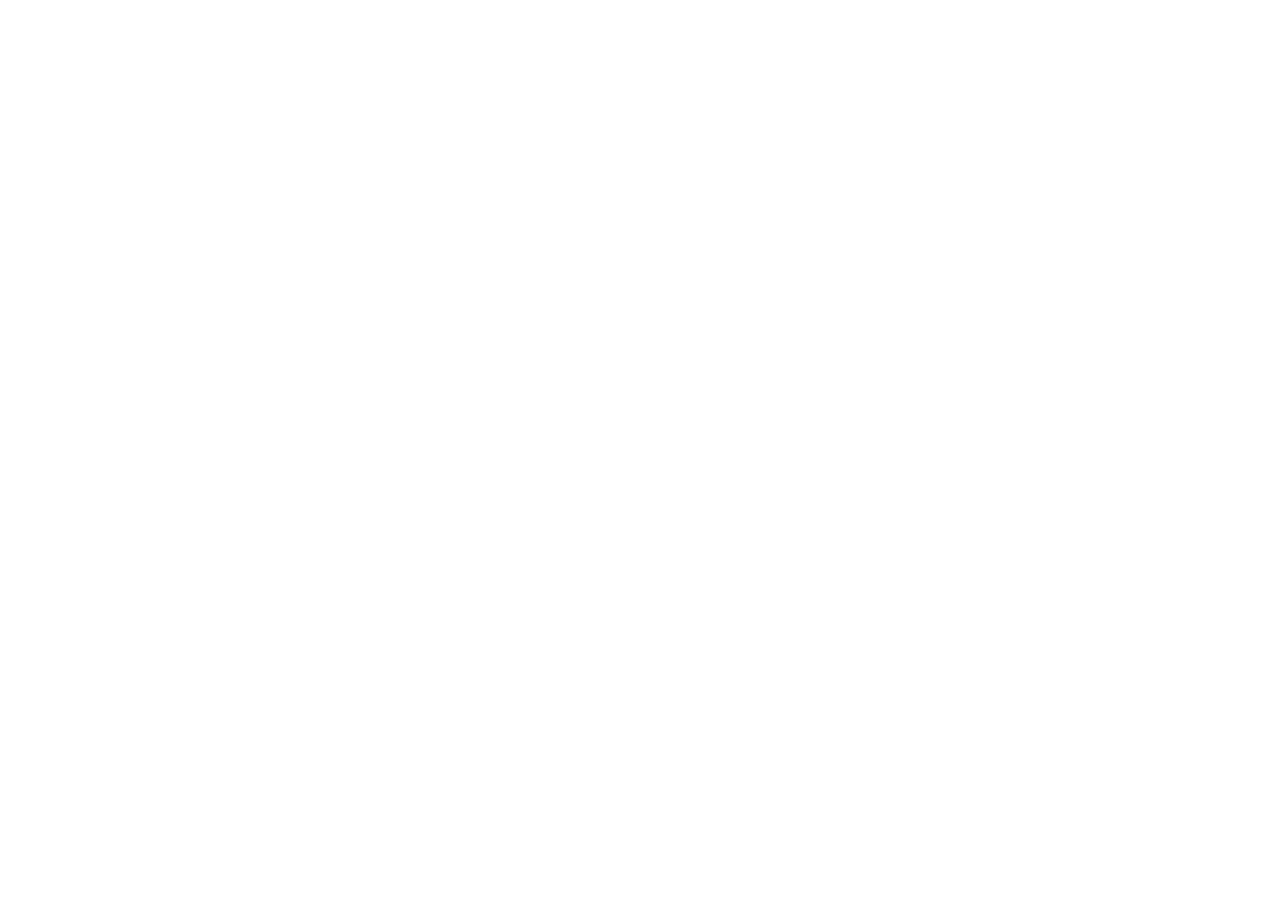
==== index.html @ 8aca9610 "Add files via upload" ====
<!DOCTYPE html>
<html lang="nl">
	
<head>
	<meta charset="UTF-8">
	<meta name="author" content="Aminata Laureys">
	<meta name="viewport" content="width=device-width, initial-scale=1">
	
	<title></title>
	
	<link href="styles/style.css" rel="stylesheet">
	<link rel="icon" type="image/svg+xml" href="images/favicon.svg">
</head>

<body>
	<h1></h1>

	<script defer src="scripts/script.js"></script>
</body>
	
</html>
---- styles/style.css ----
/**************/
/* CSS REMEDY */
/**************/
*, *::after, *::before {
  box-sizing:border-box;  
}






/*********************/
/* CUSTOM PROPERTIES */
/*********************/
:root {
	/* startje */
	--color-text:#111;
	--color-background:#eee;
}





/****************/
/* JOUW STYLING */
/****************/

/* jouw code */
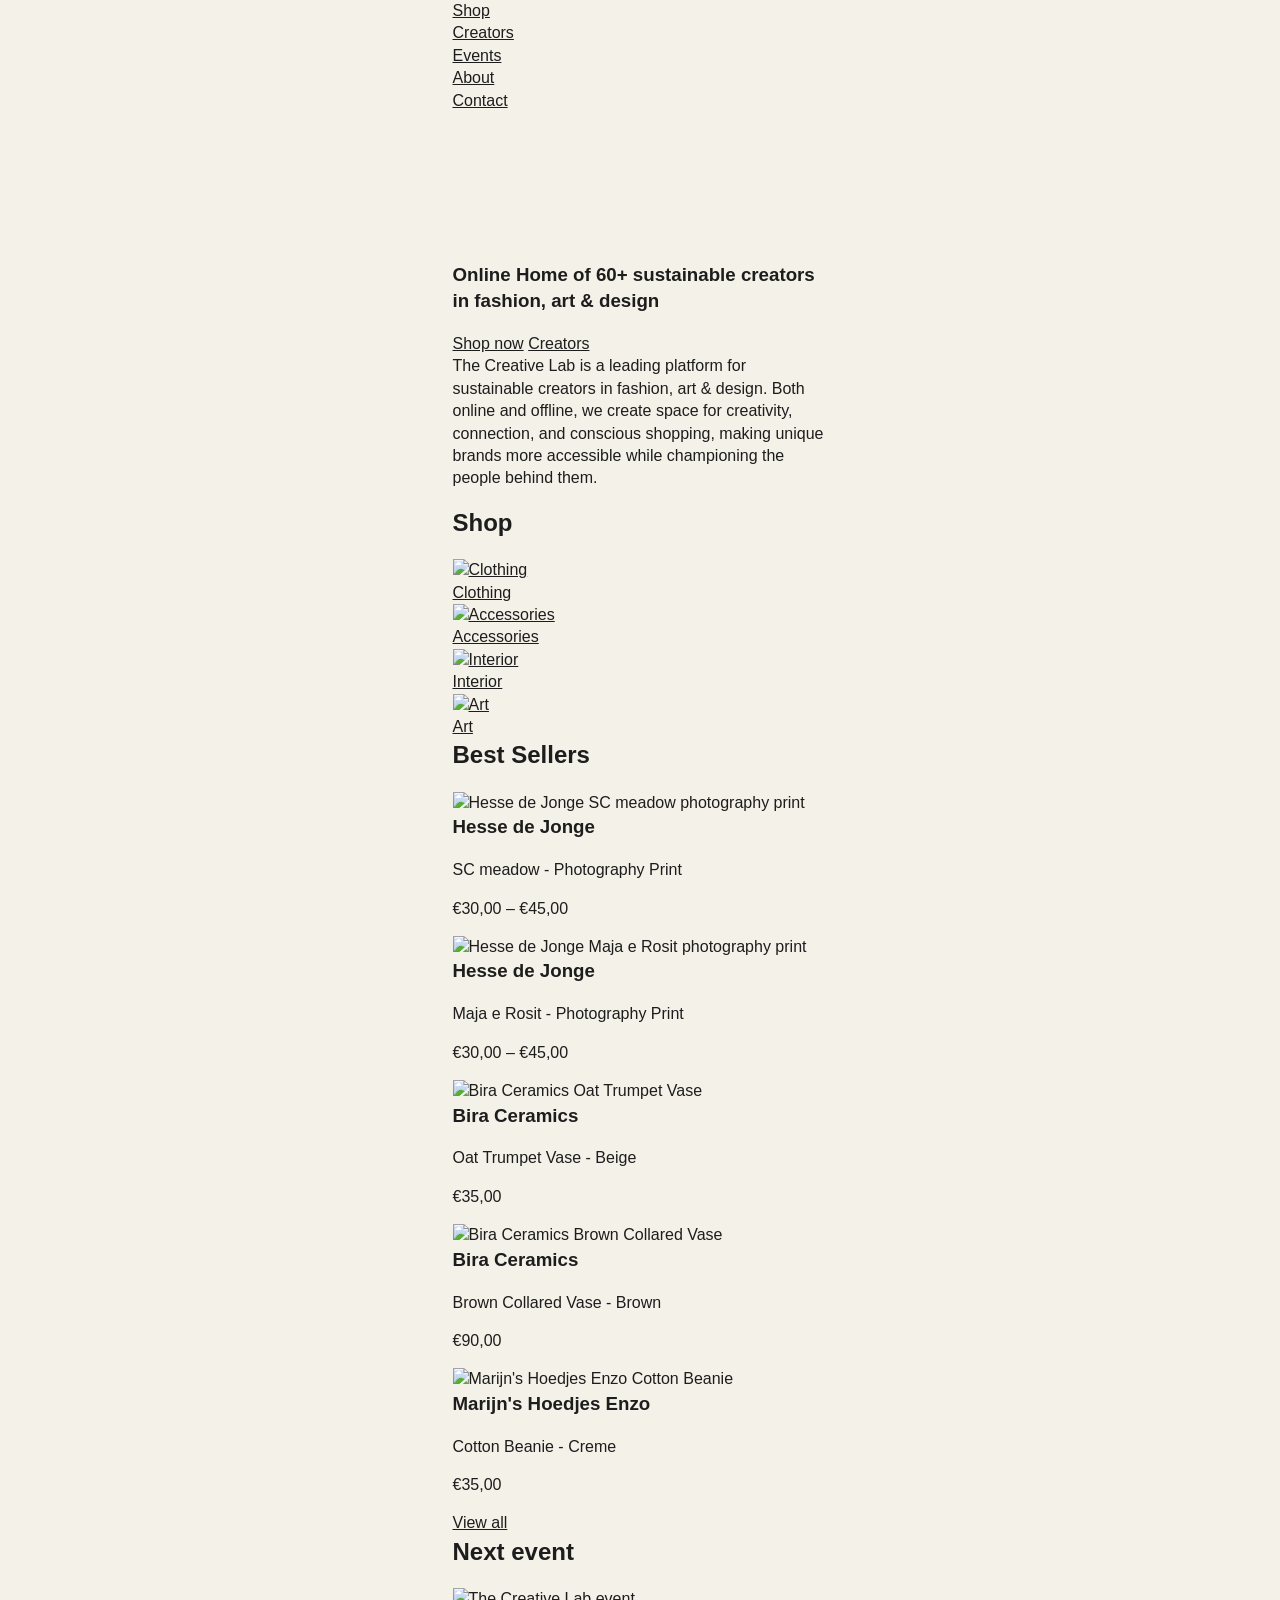
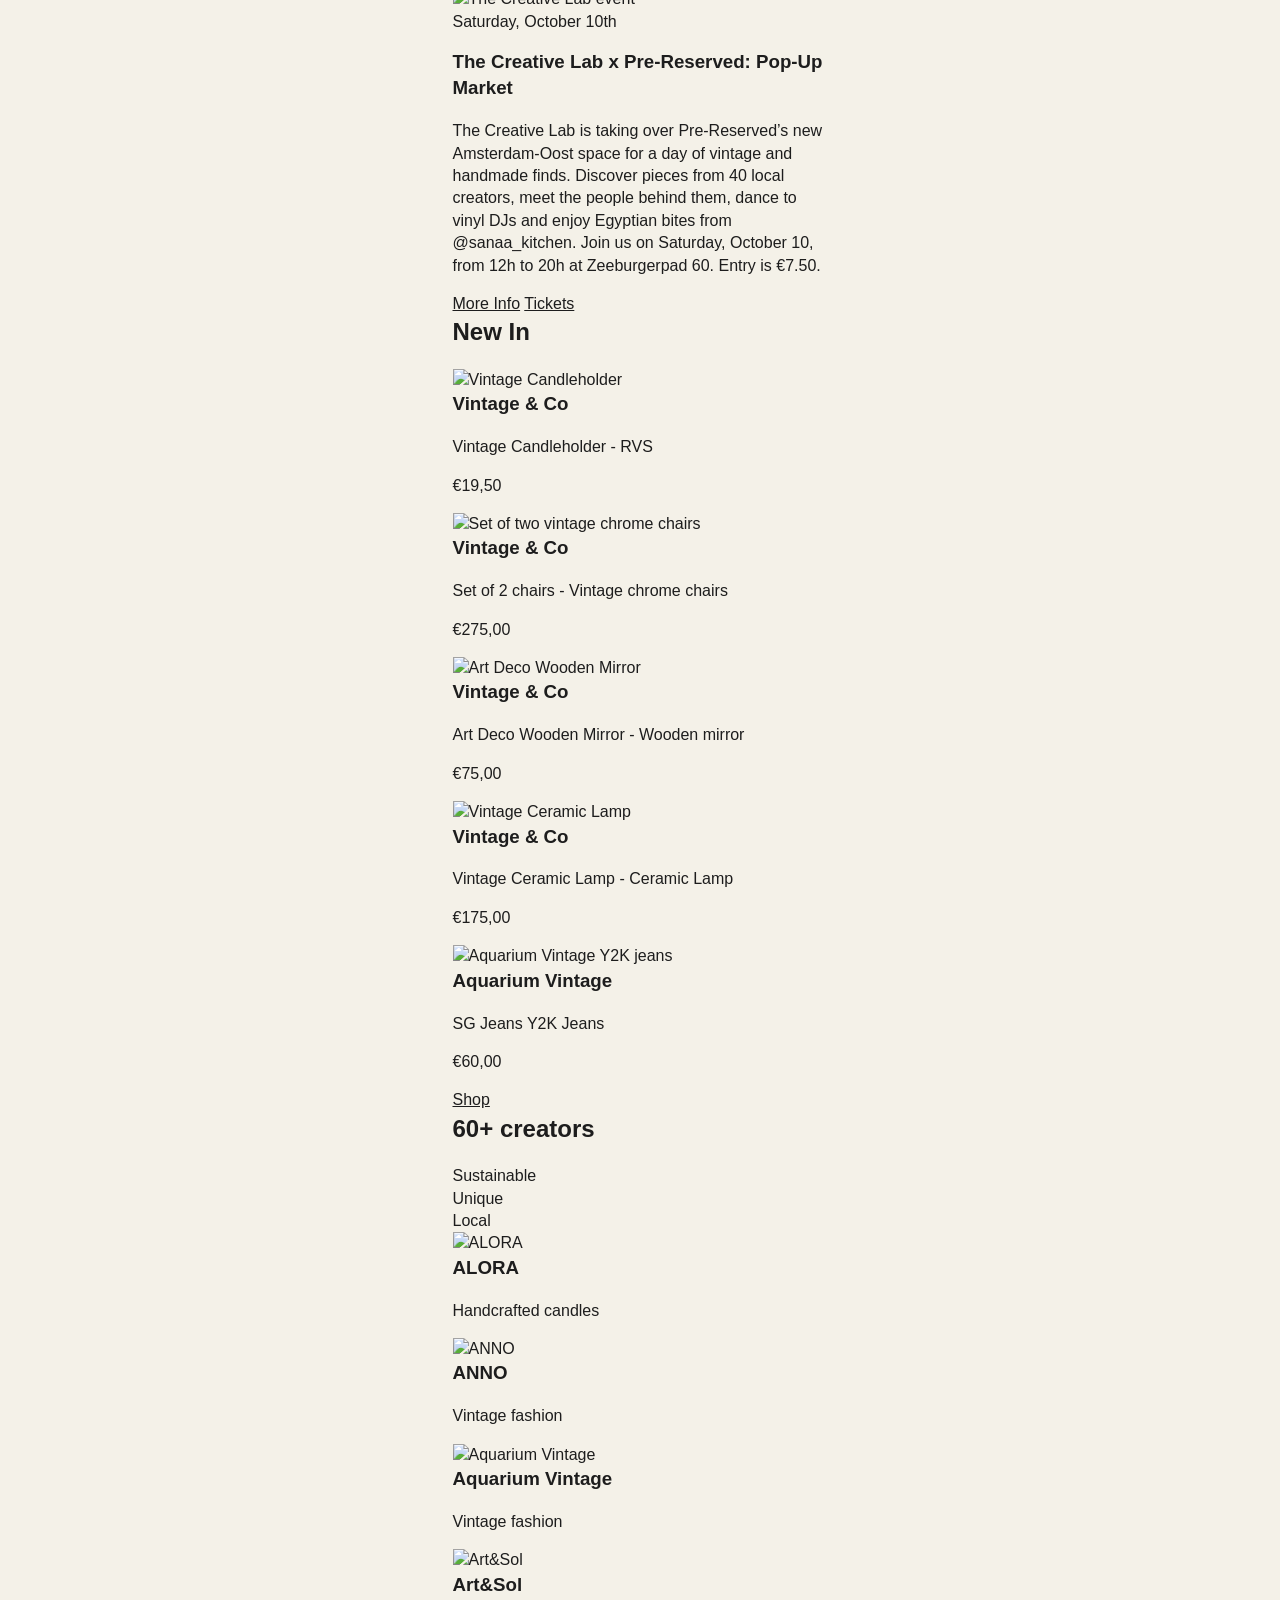
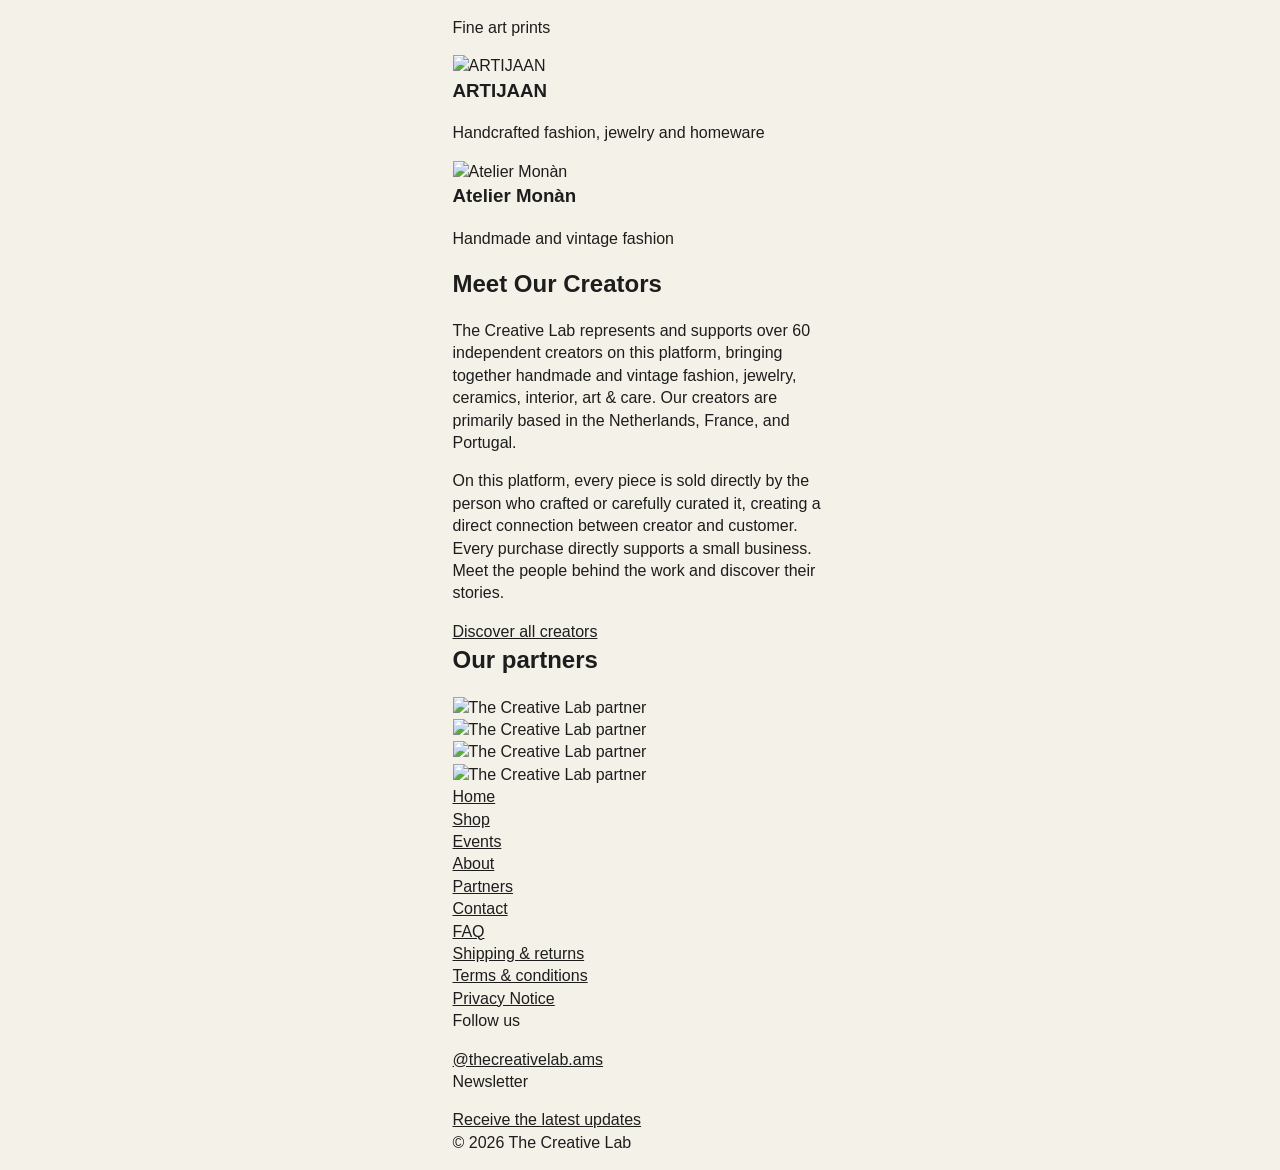
==== commit 58bed6b4: "Add files via upload" ====
--- a/index.html
+++ b/index.html
@@ -1,21 +1,372 @@
 <!DOCTYPE html>
-<html lang="nl">
-	
+<html lang="en">
+
 <head>
-	<meta charset="UTF-8">
-	<meta name="author" content="Aminata Laureys">
-	<meta name="viewport" content="width=device-width, initial-scale=1">
-	
-	<title></title>
-	
-	<link href="styles/style.css" rel="stylesheet">
-	<link rel="icon" type="image/svg+xml" href="images/favicon.svg">
+    <meta charset="UTF-8">
+    <meta name="viewport" content="width=device-width, initial-scale=1.0">
+
+    <title>The Creative Lab</title>
+
+    <link rel="stylesheet" href="styles/style.css">
 </head>
 
 <body>
-	<h1></h1>
-
-	<script defer src="scripts/script.js"></script>
+
+    <header>
+
+        <nav>
+            <ul>
+                <li><a href="#">Shop</a></li>
+                <li><a href="#">Creators</a></li>
+                <li><a href="#">Events</a></li>
+                <li><a href="#">About</a></li>
+                <li><a href="#">Contact</a></li>
+            </ul>
+        </nav>
+
+    </header>
+
+
+    <main>
+
+        <section>
+
+            <video autoplay muted loop>
+                <source src="images/hero.mp4" type="video/mp4">
+            </video>
+
+            <article>
+
+                <h1>
+                    Online Home of 60+ sustainable creators in fashion, art & design
+                </h1>
+
+                <a href="#">Shop now</a>
+                <a href="#">Creators</a>
+
+            </article>
+
+        </section>
+
+        <section>
+
+            <p>
+                The Creative Lab is a leading platform for sustainable creators
+                in fashion, art & design. Both online and offline, we create
+                space for creativity, connection, and conscious shopping,
+                making unique brands more accessible while championing the
+                people behind them.
+            </p>
+
+        </section>
+
+        <section>
+
+            <h2>Shop</h2>
+
+            <ul>
+
+                <li>
+                    <a href="#">
+                        <img src="images/clothing.jpg" alt="Clothing">
+                        <span>Clothing</span>
+                    </a>
+                </li>
+
+                <li>
+                    <a href="#">
+                        <img src="images/accessories.jpg" alt="Accessories">
+                        <span>Accessories</span>
+                    </a>
+                </li>
+
+                <li>
+                    <a href="#">
+                        <img src="images/interior.jpg" alt="Interior">
+                        <span>Interior</span>
+                    </a>
+                </li>
+
+                <li>
+                    <a href="#">
+                        <img src="images/art.jpg" alt="Art">
+                        <span>Art</span>
+                    </a>
+                </li>
+
+            </ul>
+
+        </section>
+
+        <section>
+
+            <h2>Best Sellers</h2>
+
+            <ul>
+
+                <li>
+                    <img src="images/product1.jpg" alt="Hesse de Jonge SC meadow photography print">
+                    <h3>Hesse de Jonge</h3>
+                    <p>SC meadow - Photography Print</p>
+                    <p>€30,00 – €45,00</p>
+                </li>
+
+                <li>
+                    <img src="images/product2.jpg" alt="Hesse de Jonge Maja e Rosit photography print">
+                    <h3>Hesse de Jonge</h3>
+                    <p>Maja e Rosit - Photography Print</p>
+                    <p>€30,00 – €45,00</p>
+                </li>
+
+                <li>
+                    <img src="images/product3.jpg" alt="Bira Ceramics Oat Trumpet Vase">
+                    <h3>Bira Ceramics</h3>
+                    <p>Oat Trumpet Vase - Beige</p>
+                    <p>€35,00</p>
+                </li>
+
+                <li>
+                    <img src="images/product4.jpg" alt="Bira Ceramics Brown Collared Vase">
+                    <h3>Bira Ceramics</h3>
+                    <p>Brown Collared Vase - Brown</p>
+                    <p>€90,00</p>
+                </li>
+
+                <li>
+                    <img src="images/product5.jpg" alt="Marijn's Hoedjes Enzo Cotton Beanie">
+                    <h3>Marijn's Hoedjes Enzo</h3>
+                    <p>Cotton Beanie - Creme</p>
+                    <p>€35,00</p>
+                </li>
+
+            </ul>
+
+            <a href="#">View all</a>
+
+        </section>
+
+        <section>
+
+            <h2>Next event</h2>
+
+            <figure>
+                <img src="images/event.jpg" alt="The Creative Lab event">
+            </figure>
+
+            <article>
+
+                <p>Saturday, October 10th</p>
+
+                <h3>
+                    The Creative Lab x Pre-Reserved: Pop-Up Market
+                </h3>
+
+                <p>
+                    The Creative Lab is taking over Pre-Reserved’s new
+                    Amsterdam-Oost space for a day of vintage and handmade
+                    finds. Discover pieces from 40 local creators, meet the
+                    people behind them, dance to vinyl DJs and enjoy Egyptian
+                    bites from @sanaa_kitchen. Join us on Saturday, October 10,
+                    from 12h to 20h at Zeeburgerpad 60. Entry is €7.50.
+                </p>
+
+                <a href="#">More Info</a>
+                <a href="#">Tickets</a>
+
+            </article>
+
+        </section>
+
+
+        <section>
+
+            <h2>New In</h2>
+
+            <ul>
+
+                <li>
+                    <img src="images/new1.jpg" alt="Vintage Candleholder">
+                    <h3>Vintage & Co</h3>
+                    <p>Vintage Candleholder - RVS</p>
+                    <p>€19,50</p>
+                </li>
+
+                <li>
+                    <img src="images/new2.jpg" alt="Set of two vintage chrome chairs">
+                    <h3>Vintage & Co</h3>
+                    <p>Set of 2 chairs - Vintage chrome chairs</p>
+                    <p>€275,00</p>
+                </li>
+
+                <li>
+                    <img src="images/new3.jpg" alt="Art Deco Wooden Mirror">
+                    <h3>Vintage & Co</h3>
+                    <p>Art Deco Wooden Mirror - Wooden mirror</p>
+                    <p>€75,00</p>
+                </li>
+
+                <li>
+                    <img src="images/new4.jpg" alt="Vintage Ceramic Lamp">
+                    <h3>Vintage & Co</h3>
+                    <p>Vintage Ceramic Lamp - Ceramic Lamp</p>
+                    <p>€175,00</p>
+                </li>
+
+                <li>
+                    <img src="images/new5.jpg" alt="Aquarium Vintage Y2K jeans">
+                    <h3>Aquarium Vintage</h3>
+                    <p>SG Jeans Y2K Jeans</p>
+                    <p>€60,00</p>
+                </li>
+
+            </ul>
+
+            <a href="#">Shop</a>
+
+        </section>
+
+
+        <section>
+
+            <h2>60+ creators</h2>
+
+            <ul>
+
+                <li>Sustainable</li>
+                <li>Unique</li>
+                <li>Local</li>
+
+            </ul>
+
+            <ul>
+
+                <li>
+                    <img src="images/creator1.jpg" alt="ALORA">
+                    <h3>ALORA</h3>
+                    <p>Handcrafted candles</p>
+                </li>
+
+                <li>
+                    <img src="images/creator2.jpg" alt="ANNO">
+                    <h3>ANNO</h3>
+                    <p>Vintage fashion</p>
+                </li>
+
+                <li>
+                    <img src="images/creator3.jpg" alt="Aquarium Vintage">
+                    <h3>Aquarium Vintage</h3>
+                    <p>Vintage fashion</p>
+                </li>
+
+                <li>
+                    <img src="images/creator4.jpg" alt="Art&Sol">
+                    <h3>Art&Sol</h3>
+                    <p>Fine art prints</p>
+                </li>
+
+                <li>
+                    <img src="images/creator5.jpg" alt="ARTIJAAN">
+                    <h3>ARTIJAAN</h3>
+                    <p>Handcrafted fashion, jewelry and homeware</p>
+                </li>
+
+                <li>
+                    <img src="images/creator6.jpg" alt="Atelier Monàn">
+                    <h3>Atelier Monàn</h3>
+                    <p>Handmade and vintage fashion</p>
+                </li>
+
+            </ul>
+
+        </section>
+
+
+        <section>
+
+            <h2>Meet Our Creators</h2>
+
+            <p>
+                The Creative Lab represents and supports over 60 independent
+                creators on this platform, bringing together handmade and
+                vintage fashion, jewelry, ceramics, interior, art & care.
+                Our creators are primarily based in the Netherlands, France,
+                and Portugal.
+            </p>
+
+            <p>
+                On this platform, every piece is sold directly by the person
+                who crafted or carefully curated it, creating a direct
+                connection between creator and customer. Every purchase
+                directly supports a small business. Meet the people behind
+                the work and discover their stories.
+            </p>
+
+            <a href="#">Discover all creators</a>
+
+        </section>
+
+
+        <section>
+
+            <h2>Our partners</h2>
+
+            <ul>
+
+                <li>
+                    <img src="images/partner1.jpg" alt="The Creative Lab partner">
+                </li>
+
+                <li>
+                    <img src="images/partner2.jpg" alt="The Creative Lab partner">
+                </li>
+
+                <li>
+                    <img src="images/partner3.jpg" alt="The Creative Lab partner">
+                </li>
+
+                <li>
+                    <img src="images/partner4.jpg" alt="The Creative Lab partner">
+                </li>
+
+            </ul>
+
+        </section>
+
+    </main>
+
+
+    <footer>
+
+        <nav>
+
+            <ul>
+                <li><a href="#">Home</a></li>
+                <li><a href="#">Shop</a></li>
+                <li><a href="#">Events</a></li>
+                <li><a href="#">About</a></li>
+                <li><a href="#">Partners</a></li>
+                <li><a href="#">Contact</a></li>
+                <li><a href="#">FAQ</a></li>
+                <li><a href="#">Shipping & returns</a></li>
+                <li><a href="#">Terms & conditions</a></li>
+                <li><a href="#">Privacy Notice</a></li>
+            </ul>
+
+        </nav>
+
+        <p>Follow us</p>
+
+        <a href="#">@thecreativelab.ams</a>
+
+        <p>Newsletter</p>
+
+        <a href="#">Receive the latest updates</a>
+
+        <p>© 2026 The Creative Lab</p>
+
+    </footer>
+    <script src="scripts/script.js" defer></script>
 </body>
-	
+
 </html>
+
--- a/styles/style.css
+++ b/styles/style.css
@@ -1,31 +1,110 @@
-/**************/
-/* CSS REMEDY */
-/**************/
-*, *::after, *::before {
-  box-sizing:border-box;  
+
+* {
+    box-sizing: border-box;
+}
+
+html {
+    scroll-behavior: smooth;
+}
+
+   :root {
+    --color-background: #f4f1e8;
+    --color-text: #1d1d1d;
+    --color-white: #ffffff;
+    --color-grey: #777777;
+    --color-border: #d8d4ca;
+
+    --font-main: "Helvetica Neue", Helvetica, Arial, sans-serif;
+
+    --space-small: 10px;
+    --space-medium: 20px;
+    --space-large: 40px;
+
+   
 }
 
 
+body {
+    width: 100%;
+    max-width: 375px;
 
+    min-height: 100vh;
 
+    margin: 0 auto;
 
+    background-color: var(--color-background);
+    color: var(--color-text);
 
-/*********************/
-/* CUSTOM PROPERTIES */
-/*********************/
-:root {
-	/* startje */
-	--color-text:#111;
-	--color-background:#eee;
+    font-family: var(--font-main);
+
+    font-size: 16px;
+    line-height: 1.4;
+
+    overflow-x: hidden;
 }
 
 
+img {
+    display: block;
+
+    width: 100%;
+    height: auto;
+}
+
+video {
+    display: block;
+}
+
+a {
+    color: var(--color-text);
+
+    transition:
+        opacity var(--transition-fast);
+}
+
+a:hover {
+    opacity: 0.6;
+}
+
+button {
+    font-family: inherit;
+}
+
+ul {
+    padding: 0;
+    margin: 0;
+
+    list-style: none;
+}
+
+figure {
+    margin: 0;
+}
+
+p,
+h1,
+h2,
+h3 {
+    margin-top: 0;
+}
 
 
+   .site-header {
+    position: relative;
 
-/****************/
-/* JOUW STYLING */
-/****************/
+    display: flex;
 
-/* jouw code */
+    width: 100%;
+    height: 58px;
 
+    padding: 0 20px;
+
+    align-items: center;
+    justify-content: center;
+
+    background-color: var(--color-background);
+
+    z-index: 1000;
+}
+
+
